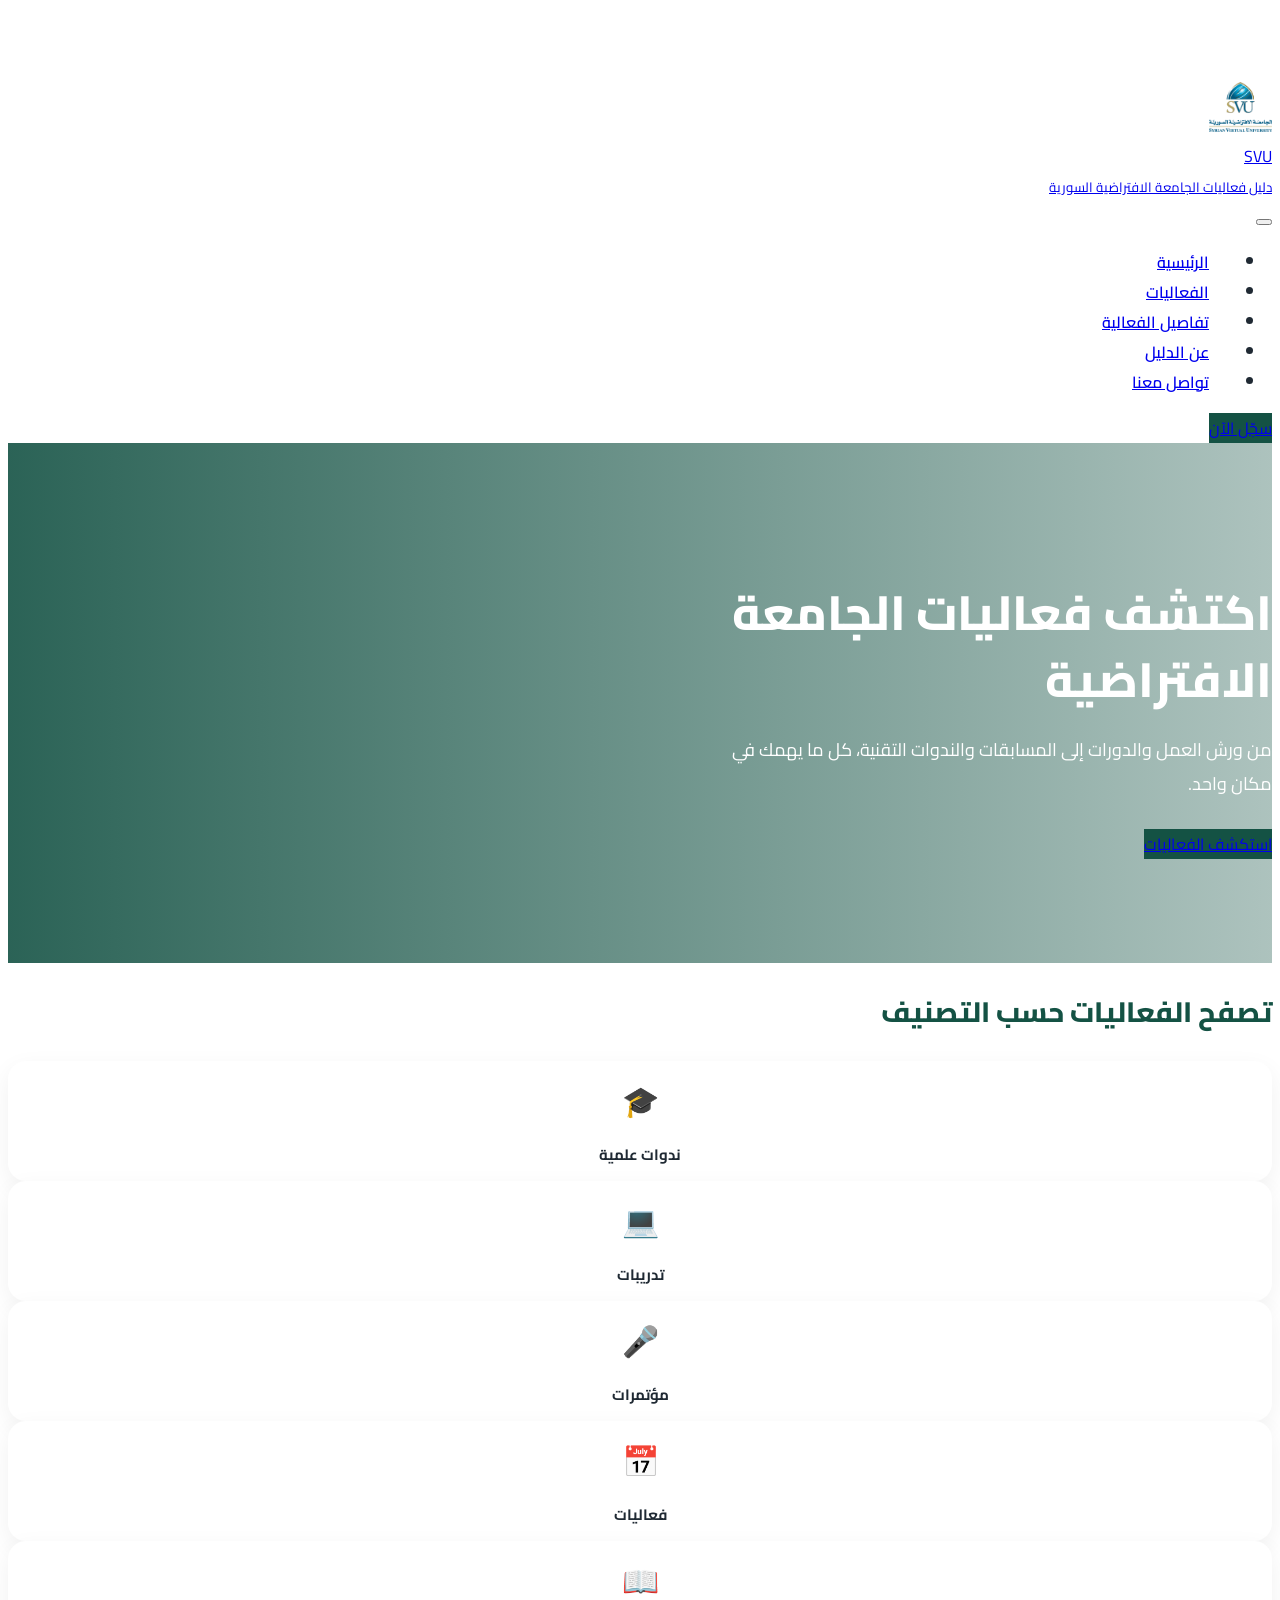
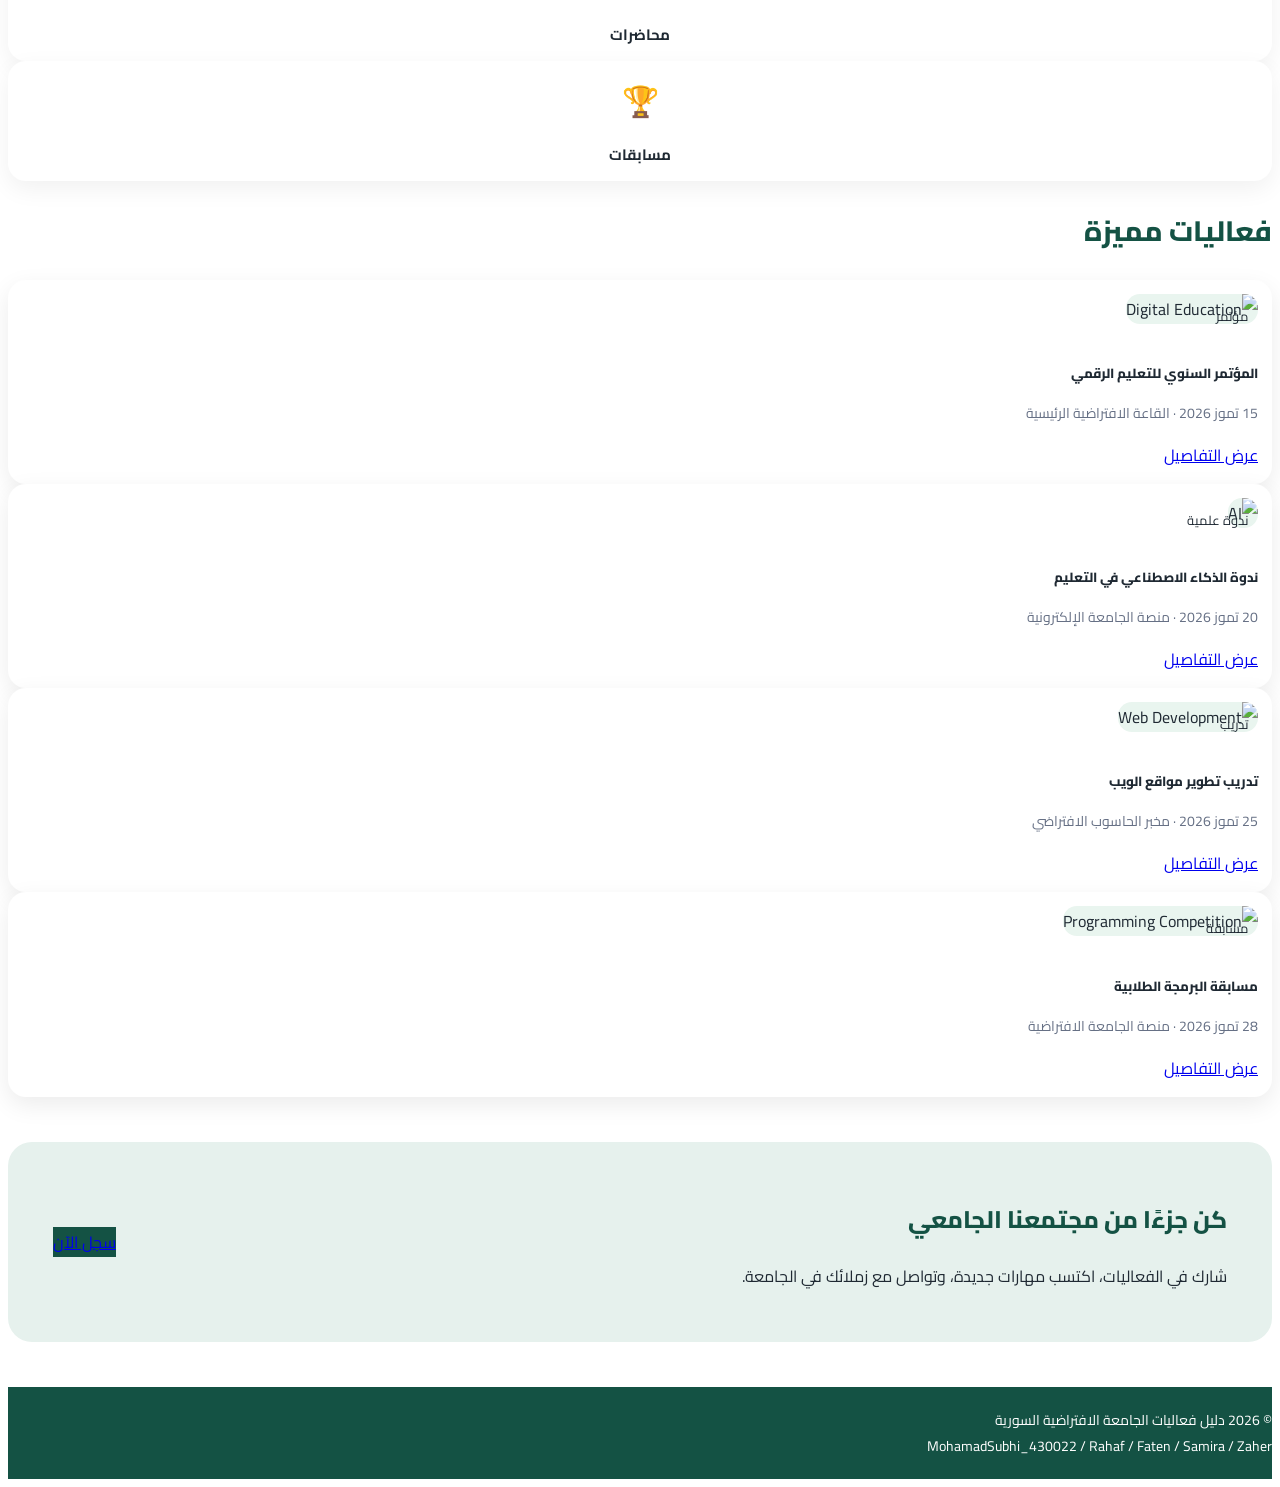
==== SVU_EventsGuide_WP1/index.html @ 4f3b319d "Add files via upload" ====
<!DOCTYPE html>
<html lang="ar" dir="rtl">
<head>
  <meta charset="UTF-8" />
  <meta name="viewport" content="width=device-width, initial-scale=1.0" />
  <title>دليل فعاليات الجامعة الافتراضية</title>
  <link href="https://cdn.jsdelivr.net/npm/bootstrap@5.3.3/dist/css/bootstrap.rtl.min.css" rel="stylesheet">
  <link rel="stylesheet" href="assets/css/style.css">
  <link rel="icon" type="image/png" href="assets/img/SVU Logo.png">
</head>

<body>

<nav class="navbar navbar-expand-lg bg-white shadow-sm fixed-top">
  <div class="container">
    <a class="navbar-brand d-flex align-items-center gap-2" href="index.html">
        <img src="assets/img/SVU Logo.png" alt="SVU Logo" height="50">
        <div>
            <div class="fw-bold text-success">SVU</div>
            <small class="fw-bold text-success">دليل فعاليات الجامعة الافتراضية السورية</small>
        </div>
    </a>

    <button class="navbar-toggler" type="button" data-bs-toggle="collapse" data-bs-target="#mainNavbar">
      <span class="navbar-toggler-icon"></span>
    </button>

    <div class="collapse navbar-collapse" id="mainNavbar">
      <ul class="navbar-nav mx-auto mb-2 mb-lg-0">
        <li class="nav-item"><a class="nav-link " href="index.html">الرئيسية</a></li>
        <li class="nav-item"><a class="nav-link" href="events.html">الفعاليات</a></li>
        <li class="nav-item"><a class="nav-link" href="event.html">تفاصيل الفعالية</a></li>
        <li class="nav-item"><a class="nav-link" href="about.html">عن الدليل</a></li>
        <li class="nav-item"><a class="nav-link" href="contact.html">تواصل معنا</a></li>
      </ul>
      <a href="contact.html" class="btn btn-success rounded-pill px-4">سجّل الآن</a>
    </div>
  </div>
</nav>

<header class="hero-section">
  <div class="container">
    <div class="hero-content">
      <h1>اكتشف فعاليات الجامعة الافتراضية</h1>
      <p>من ورش العمل والدورات إلى المسابقات والندوات التقنية، كل ما يهمك في مكان واحد.</p>
      <a href="events.html" class="btn btn-success rounded-pill px-4 py-2">استكشف الفعاليات</a>
    </div>
  </div>
</header>

<section class="py-5">
  <div class="container text-center">
    <h2 class="section-title">تصفح الفعاليات حسب التصنيف</h2>

    <div class="row g-4 mt-3">
      <div class="col-6 col-md-4 col-lg-2"><div class="category-card">🎓<span>ندوات علمية</span></div></div>
      <div class="col-6 col-md-4 col-lg-2"><div class="category-card">💻<span>تدريبات</span></div></div>
      <div class="col-6 col-md-4 col-lg-2"><div class="category-card">🎤<span>مؤتمرات</span></div></div>
      <div class="col-6 col-md-4 col-lg-2"><div class="category-card">📅<span>فعاليات</span></div></div>
      <div class="col-6 col-md-4 col-lg-2"><div class="category-card">📖<span>محاضرات</span></div></div>
      <div class="col-6 col-md-4 col-lg-2"><div class="category-card">🏆<span>مسابقات</span></div></div>
    </div>
  </div>
</section>

<section class="py-5 bg-light">
  <div class="container">
    <h2 class="section-title text-center mb-4">فعاليات مميزة</h2>

    <div class="row g-4">

        <div class="col-md-6 col-lg-3">
          <div class="event-card">
            <img src="https://images.unsplash.com/photo-1516321318423-f06f85e504b3" alt="Digital Education">
            <span class="badge text-bg-primary">مؤتمر</span>
            <h5>المؤتمر السنوي للتعليم الرقمي</h5>
            <p>15 تموز 2026 · القاعة الافتراضية الرئيسية</p>
            <a href="event.html" class="btn btn-outline-success w-100">عرض التفاصيل</a>
          </div>
        </div>
      
        <div class="col-md-6 col-lg-3">
          <div class="event-card">
            <img src="https://images.unsplash.com/photo-1552664730-d307ca884978" alt="AI">
            <span class="badge text-bg-success">ندوة علمية</span>
            <h5>ندوة الذكاء الاصطناعي في التعليم</h5>
            <p>20 تموز 2026 · منصة الجامعة الإلكترونية</p>
            <a href="event.html" class="btn btn-outline-success w-100">عرض التفاصيل</a>
          </div>
        </div>
      
        <div class="col-md-6 col-lg-3">
          <div class="event-card">
            <img src="https://images.unsplash.com/photo-1498050108023-c5249f4df085" alt="Web Development">
            <span class="badge text-bg-info">تدريب</span>
            <h5>تدريب تطوير مواقع الويب</h5>
            <p>25 تموز 2026 · مخبر الحاسوب الافتراضي</p>
            <a href="event.html" class="btn btn-outline-success w-100">عرض التفاصيل</a>
          </div>
        </div>
      
        <div class="col-md-6 col-lg-3">
          <div class="event-card">
            <img src="https://images.unsplash.com/photo-1523240795612-9a054b0db644" alt="Programming Competition">
            <span class="badge text-bg-warning">مسابقة</span>
            <h5>مسابقة البرمجة الطلابية</h5>
            <p>28 تموز 2026 · منصة الجامعة الافتراضية</p>
            <a href="event.html" class="btn btn-outline-success w-100">عرض التفاصيل</a>
          </div>
        </div>
      
      </div>
  </div>
</section>

<section class="cta-section">
  <div class="container">
    <div>
      <h2>كن جزءًا من مجتمعنا الجامعي</h2>
      <p>شارك في الفعاليات، اكتسب مهارات جديدة، وتواصل مع زملائك في الجامعة.</p>
    </div>
    <a href="contact.html" class="btn btn-success rounded-pill px-4">سجل الآن</a>
  </div>
</section>



<footer class="footer">
  <div class="container d-flex flex-column flex-md-row justify-content-between align-items-center gap-2">
    <p>© 2026 دليل فعاليات الجامعة الافتراضية السورية</p>
    <p>  
       MohamadSubhi_430022 / Rahaf / Faten / Samira / Zaher   
    </p>
  </div>
</footer>

<script src="https://cdn.jsdelivr.net/npm/bootstrap@5.3.3/dist/js/bootstrap.bundle.min.js"></script>
<script src="assets/js/main.js"></script>
</body>
</html>
---- SVU_EventsGuide_WP1/assets/css/style.css ----
@import url('https://fonts.googleapis.com/css2?family=Cairo:wght@400;600;700;800&display=swap');
/* index Page */
:root {
  --main-color: #145244;
  --second-color: #1f7a63;
  --light-bg: #f4f8f6;
  --text-color: #1f2933;
}

* {
  box-sizing: border-box;
}

body {
  font-family: 'Cairo', sans-serif;
  color: var(--text-color);
  background-color: #ffffff;
  padding-top: 74px;
}

.navbar {
  border-radius: 0 0 22px 22px;
}

.nav-link {
    font-weight: 600;
    margin: 0 5px;
    padding: 10px 18px !important;
    border-radius: 10px;
    transition: all 0.3s ease;
  }


  .nav-link.active,
  .nav-link:hover {
    background-color: #dff2eb;
    color: var(--main-color) !important;
  }

.btn-success {
  background-color: var(--main-color);
  border-color: var(--main-color);
}

.btn-success:hover {
  background-color: var(--second-color);
  border-color: var(--second-color);
}

.hero-section {
  min-height: 520px;
  display: flex;
  align-items: center;
  background:
    linear-gradient(90deg, rgba(20, 82, 68, 0.9), rgba(20, 82, 68, 0.35)),
    url('https://slash-team.odoo.com/web/image/1282-c27d74d8/IMG_20250403_205440_054.svg') center/cover no-repeat;
  color: white;
}

.hero-content {
  max-width: 560px;
}

.hero-content h1 {
  font-size: 48px;
  font-weight: 800;
  line-height: 1.4;
  margin-bottom: 20px;
}

.hero-content p {
  font-size: 18px;
  line-height: 1.9;
  margin-bottom: 28px;
}

.section-title {
  font-size: 28px;
  font-weight: 800;
  color: var(--main-color);
}

.category-card {
  height: 120px;
  background: white;
  border-radius: 18px;
  box-shadow: 0 8px 25px rgba(0, 0, 0, 0.06);
  display: flex;
  flex-direction: column;
  align-items: center;
  justify-content: center;
  gap: 11px;
  font-size: 30px;
  transition: 0.3s ease;
}

.category-card span {
  font-size: 15px;
  font-weight: 700;
}

.category-card:hover {
  transform: translateY(-8px);
  color: var(--main-color);
}

.event-card {
  background: white;
  border-radius: 18px;
  padding: 14px;
  box-shadow: 0 10px 28px rgba(0, 0, 0, 0.07);
  position: relative;
  height: 100%;
}

.event-card img {
  width: 100%;
  height: 155px;
  object-fit: cover;
  border-radius: 14px;
  margin-bottom: 15px;
}

.event-card .badge {
  position: absolute;
  top: 24px;
  right: 24px;
  font-size: 13px;
}

.event-card h5 {
  font-weight: 800;
  margin-bottom: 10px;
}

.event-card p {
  color: #667085;
  font-size: 14px;
}

.cta-section {
  padding: 45px 0;
}

.cta-section .container {
  background-color: #e6f1ed;
  border-radius: 24px;
  padding: 35px 45px;
  display: flex;
  justify-content: space-between;
  align-items: center;
}

.cta-section h2 {
  color: var(--main-color);
  font-weight: 800;
}

.newsletter-form {
  max-width: 520px;
  display: flex;
  gap: 10px;
}

.newsletter-form input {
  border-radius: 40px;
  padding: 12px 20px;
}

.newsletter-form button {
  border-radius: 40px;
  padding: 12px 28px;
}

.footer {
  background-color: var(--main-color);
  color: white;
  padding: 20px 0;
}

.footer p {
  margin: 0;
  font-size: 14px;
}

@media (max-width: 768px) {
  .hero-section {
    min-height: 450px;
    text-align: center;
  }

  .hero-content h1 {
    font-size: 34px;
  }

  .cta-section .container,
  .newsletter-form {
    flex-direction: column;
    text-align: center;
  }

  .newsletter-form button {
    width: 100%;
  }
}
/* end of index Page */

/* Events Page */

.page-header {
    background: linear-gradient(rgba(0, 100, 70, 0.75), rgba(0, 100, 70, 0.75)),
                url("../img/events-hero.jpg");
    background-size: cover;
    background-position: center;
    color: white;
    padding: 90px 0;
}

.page-header h1 {
    font-size: 42px;
    font-weight: 800;
    margin-bottom: 15px;
}

.page-header p {
    font-size: 18px;
    margin: 0;
}

.search-input,
.form-select {
    height: 52px;
    border-radius: 12px;
    border: 1px solid #ddd;
}

.search-input:focus,
.form-select:focus {
    border-color: var(--main-color);
    box-shadow: 0 0 0 0.2rem rgba(0, 128, 96, 0.15);
}

.event-card {
    background: white;
    border-radius: 18px;
    overflow: hidden;
    box-shadow: 0 8px 25px rgba(0,0,0,0.08);
    height: 100%;
    transition: all 0.3s ease;
}

.event-card:hover {
    transform: translateY(-8px);
    box-shadow: 0 14px 35px rgba(0,0,0,0.14);
}

.event-card img {
    width: 100%;
    height: 210px;
    object-fit: cover;
    background-color: #e9f5ef;
}

.event-body {
    padding: 22px;
}

.event-category {
    display: inline-block;
    background-color: #dff2eb;
    color: var(--main-color);
    padding: 6px 14px;
    border-radius: 30px;
    font-size: 13px;
    font-weight: 700;
    margin-bottom: 12px;
}

.event-body h5 {
    font-weight: 800;
    margin-bottom: 12px;
    color: #1f2937;
}

.event-body p {
    color: #666;
    font-size: 15px;
    line-height: 1.8;
}

.event-info {
    color: #555;
    font-size: 14px;
    margin-top: 7px;
}

.event-body .btn {
    border-radius: 10px;
    padding: 9px 20px;
}
.date-range-box {
    display: flex;
    gap: 10px;
    align-items: center;
}

.date-range-box input {
    min-width: 0;
}

.date-range-box span {
    white-space: nowrap;
    color: #555;
}
.date-range-box input[type="date"] {
    direction: ltr;
    text-align: left;
    max-width: 170px;
}
/* end of events Page */
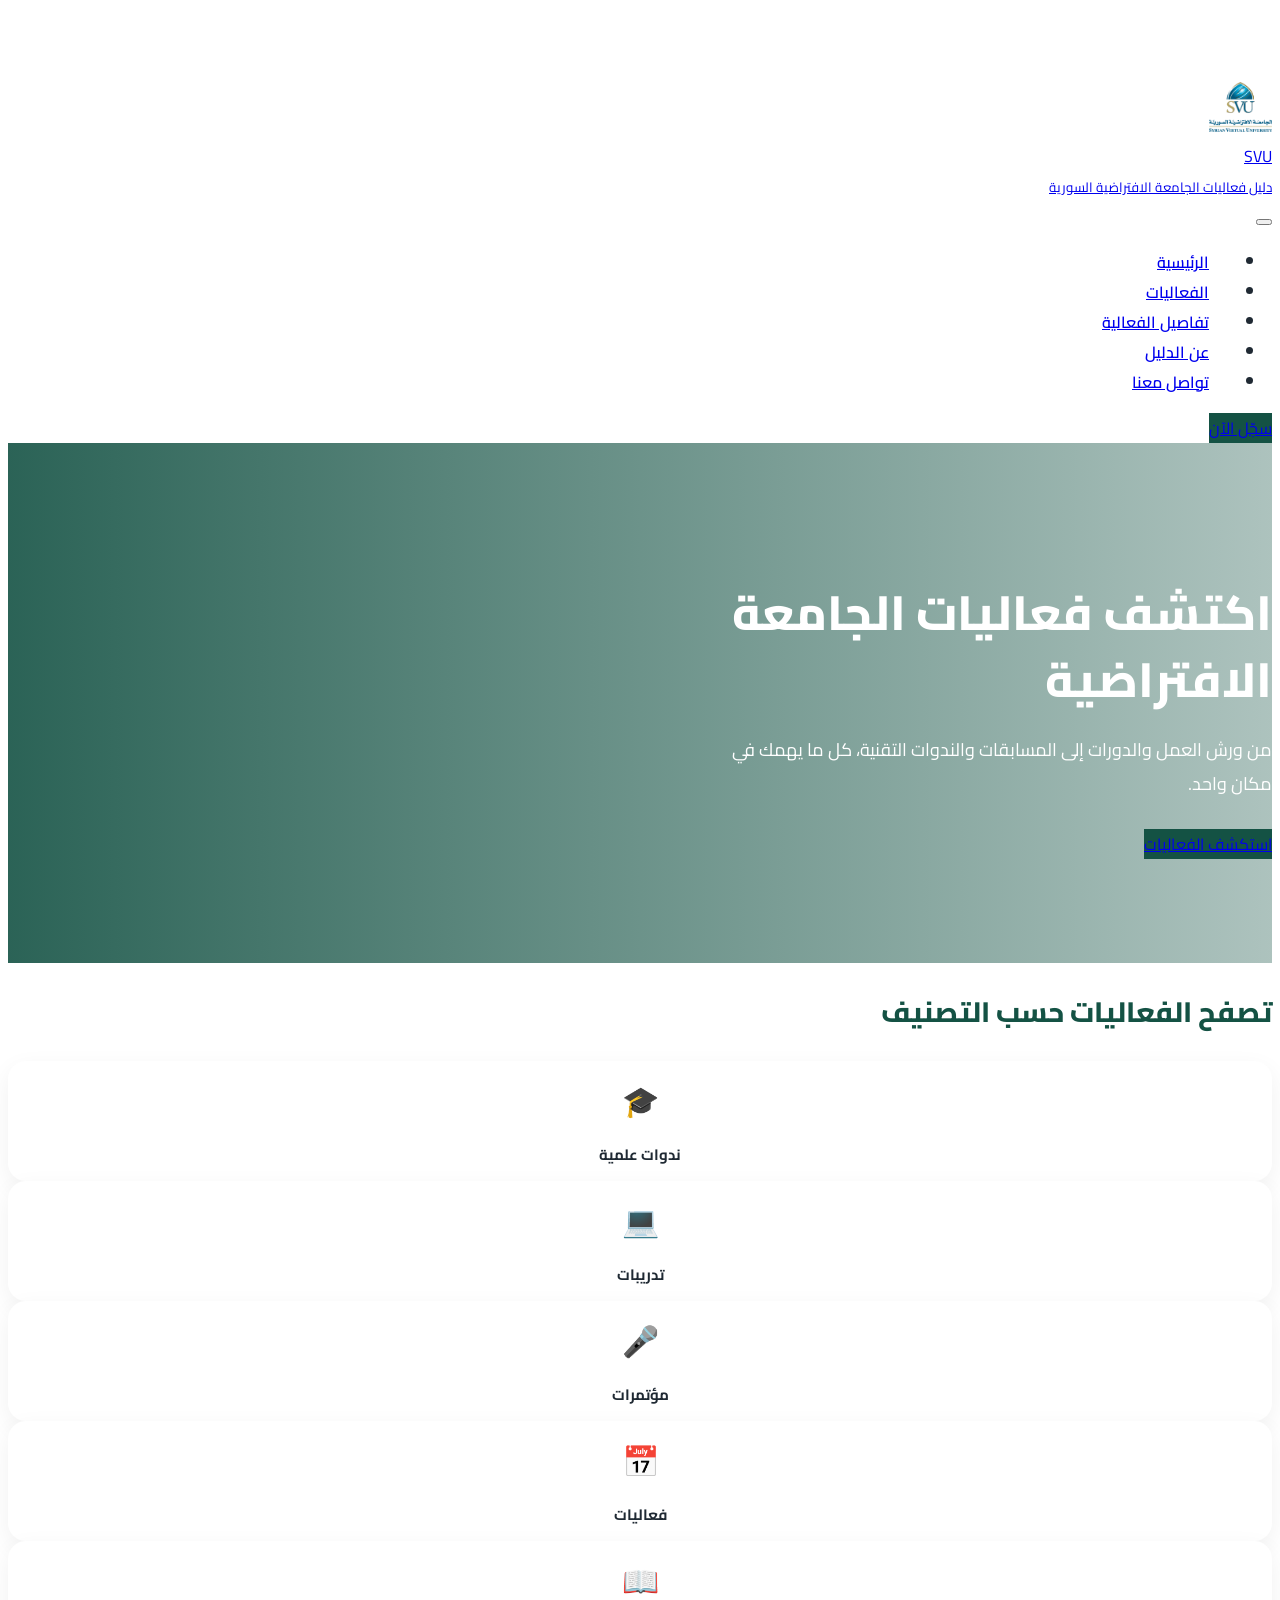
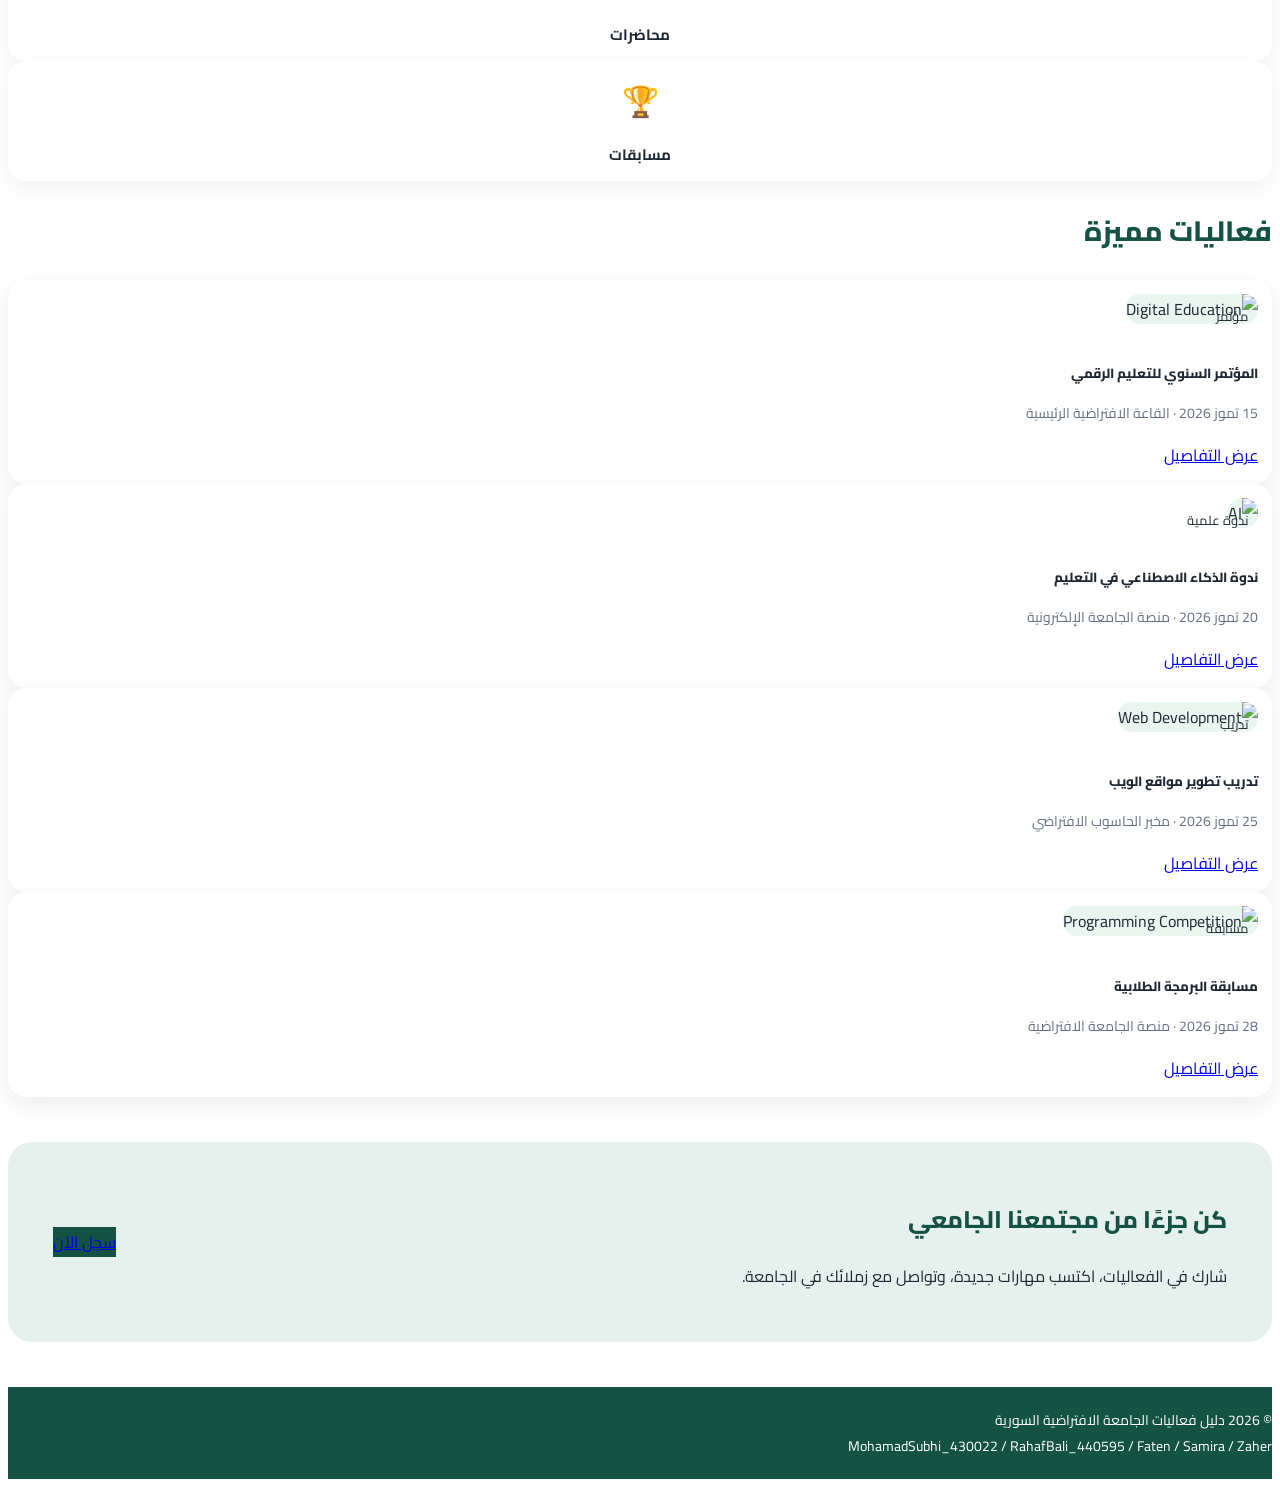
==== commit 7a80bb01: "Fix HTML encoding issues in index.html" ====
--- a/SVU_EventsGuide_WP1/index.html
+++ b/SVU_EventsGuide_WP1/index.html
@@ -129,7 +129,7 @@
   <div class="container d-flex flex-column flex-md-row justify-content-between align-items-center gap-2">
     <p>© 2026 دليل فعاليات الجامعة الافتراضية السورية</p>
     <p>  
-       MohamadSubhi_430022 / Rahaf / Faten / Samira / Zaher   
+       MohamadSubhi_430022 / RahafBali_440595 / Faten / Samira / Zaher   
     </p>
   </div>
 </footer>
@@ -137,4 +137,4 @@
 <script src="https://cdn.jsdelivr.net/npm/bootstrap@5.3.3/dist/js/bootstrap.bundle.min.js"></script>
 <script src="assets/js/main.js"></script>
 </body>
-</html>+</html>
